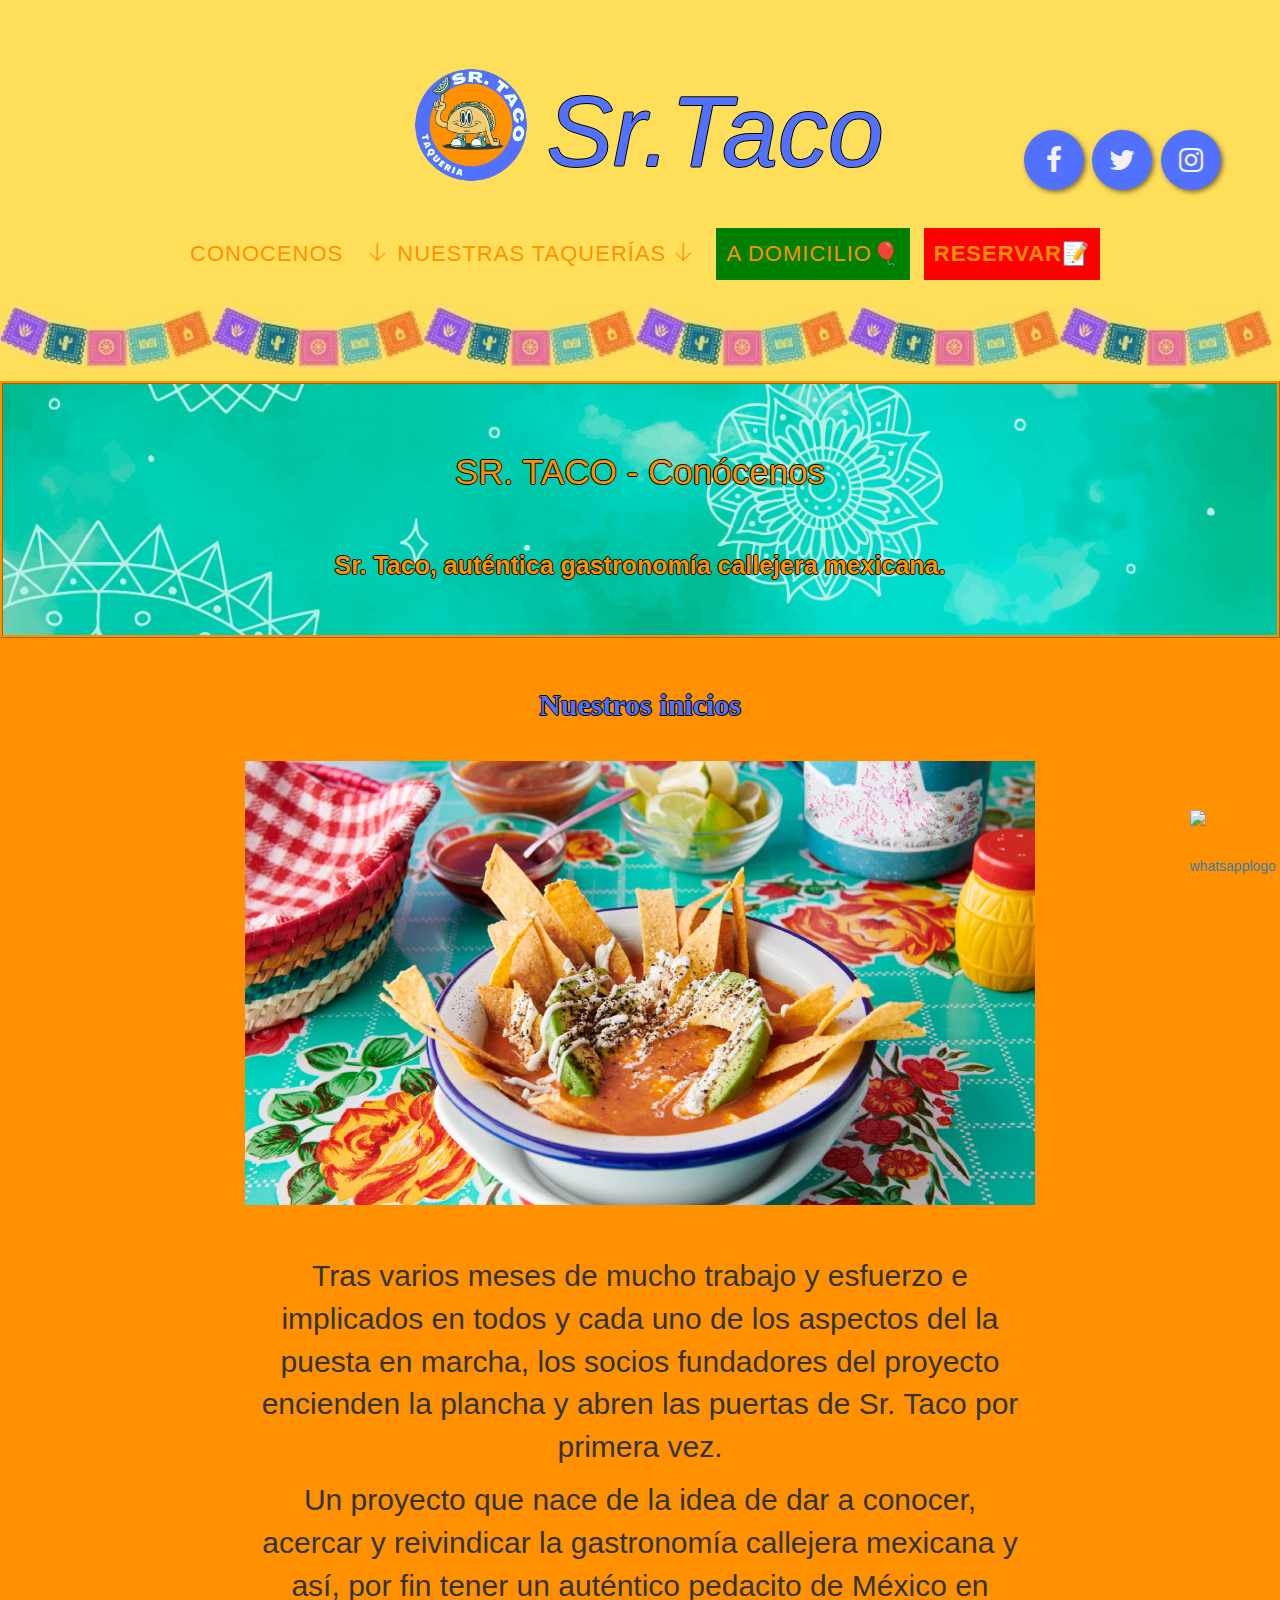
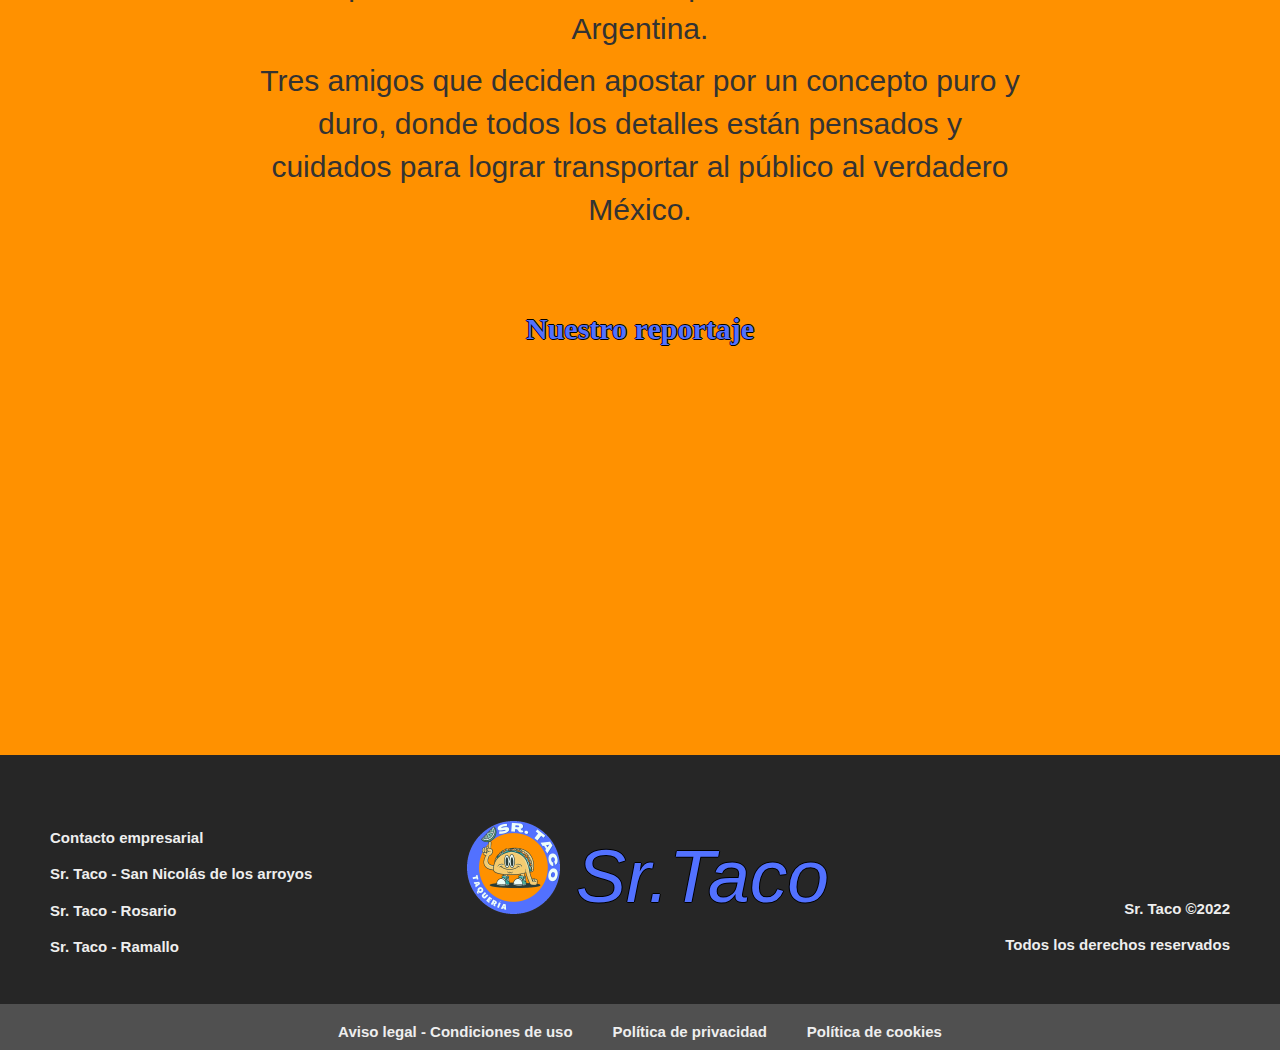
==== conocenos.html @ 188990c9 "Primer commit" ====
<!DOCTYPE html>
<html lang="en">
<head>
    <meta charset="UTF-8">
    <meta http-equiv="X-UA-Compatible" content="IE=edge">
    <meta name="viewport" content="width=device-width, initial-scale=1.0">
    <title>Sr. Taco - Conocenos</title>
    <link rel="stylesheet" href="Pagina.css">
    <link rel="stylesheet" href="https://stackpath.bootstrapcdn.com/font-awesome/4.7.0/css/font-awesome.min.css">
    <link rel="stylesheet" href="https://maxcdn.bootstrapcdn.com/bootstrap/3.4.1/css/bootstrap.min.css">
    <link rel="stylesheet" href="https://cdnjs.cloudflare.com/ajax/libs/font-awesome/4.7.0/css/font-awesome.min.css">
    <script src="https://ajax.googleapis.com/ajax/libs/jquery/3.6.0/jquery.min.js"></script>
    <script src="https://cdn.jsdelivr.net/npm/swiffy-slider@1.5.3/dist/js/swiffy-slider.min.js" crossorigin="anonymous" defer></script>
<link href="https://cdn.jsdelivr.net/npm/swiffy-slider@1.5.3/dist/css/swiffy-slider.min.css" rel="stylesheet" crossorigin="anonymous">
    <script src="https://maxcdn.bootstrapcdn.com/bootstrap/3.4.1/js/bootstrap.min.js"></script>
</head>
<body>
    <header id="header">
       <div>
           <div id="logomain">
                <div>
                    <a style="text-decoration:none ;" href="Pagina.html"><h1 id="srtaco"><img id="logo" src="logo.png" alt="taqueria1">Sr.Taco</h1>
                    </a>
                </div>
            </div>
            <div>
                <section class="buttons">
                    <a style="text-decoration:none ;" href="http://facebook.com" class="fa fa-facebook" target="_blank"></a>
                    <a style="text-decoration:none ;" href="http://twitter.com" class="fa fa-twitter" target="_blank"></a>
                    <a style="text-decoration:none ;" href="http://instagram.com" class="fa fa-instagram" target="_blank"></a>
                </section> 
            </div>
            <nav id="navtop">
                <ul>
                    <li><a href="conocenos.html">CONOCENOS</a></li>
                    <li><a>🡣 NUESTRAS TAQUERÍAS 🡣</a>
                    <ul>
                        <li><a href="taqueria1.html">🌮 San Nicolás 🌮</a> </li>
                        <li><a href="taqueria2.html">🌮 Rosario 🌮</a> </li>
                        <li><a href="taqueria3.html">🌮 Ramallo 🌮</a> </li>
                    </ul>
                    <li style="background-color:green ; color: black; margin-left: 10px;"><a href="https://glovoapp.com/" target="_blank">A DOMICILIO🎈</a></li>
                    <li style="background-color:red ; color: white; margin-left: 10px;"><a href="https://wa.me/3364666535?text=Hola!%20Quisiera%20hacer%20una%20reservación,%20por%20favor." target="_blank"><b>RESERVAR📝</b></a> </li>
                    </li>
                </ul>
            </nav>
       </div>
    </header>
    <main id="body2">
    <div><img src="banner.jpg" alt="banner" style="width:100% ;"></div>
    <div class="btn-whatsapp">
            <a id="wssp" href="https://wa.me/3364666535?text=Hola!%20Quisiera%20hacer%20una%20reservación,%20por%20favor." target="_blank">
            <img src="http://s2.accesoperu.com/logos/btn_whatsapp.png" alt="whatsapplogo">
            </a>
        </div>
    <div class="bienvenidos">
        <div id="bienvenidos1">
            SR. TACO - Conócenos
        </div>
        <div id="bienvenidos5">
            <b>Sr. Taco, auténtica gastronomía callejera mexicana.</b>
        </div>
    </div>
    <div id="conocenos">
        <div id="comollegarmain">
            <h1 id="comollegar">Nuestros inicios</h1>
            <img id="conocenosimg" src="conocenos.jpg" alt="">
            <div id="conocenostxt">
                <p>Tras varios meses de mucho trabajo y esfuerzo e implicados en todos y cada uno de los aspectos del la puesta en marcha, los socios fundadores del proyecto encienden la plancha y abren las puertas de Sr. Taco por primera vez.</p>
                <p>Un proyecto que nace de la idea de dar a conocer, acercar y reivindicar la gastronomía callejera mexicana y así, por fin tener un auténtico pedacito de México en Argentina.</p>
                <p>Tres amigos que deciden apostar por un concepto puro y duro, donde todos los detalles están pensados y cuidados para lograr transportar al público al verdadero México.</p>
            </div>
        </div>
    </div>
    <div id="video">
        <div id="comollegarmain">
            <h1 id="comollegar">Nuestro reportaje</h1>
            <iframe width="560" height="315" src="https://www.youtube.com/embed/o6QqznswH6I" title="YouTube video player" frameborder="0" allow="accelerometer; autoplay; clipboard-write; encrypted-media; gyroscope; picture-in-picture" allowfullscreen></iframe>
        </div>
    </div>
    </main>
    <footer id="footer">
        <div style="margin-bottom: 50px ;">
            <div id="logomain">
                <div>
                    <a style="text-decoration:none ;" href="Pagina.html"><h1 id="srtacofoot"><img id="logofoot" src="logo.png" alt="taqueria1">Sr.Taco</h1>
                    </a>
                </div>
            </div>
            <div style="margin-top:-50px ;">
                <a style="text-decoration:none ;" href="contacto.html"><h2 id="restfoot">Contacto empresarial</h2>
                </a>
                <a style="text-decoration:none ;" href="taqueria1.html"><h2 id="restfoot">Sr. Taco - San Nicolás de los arroyos</h2>
                </a>
                <a style="text-decoration:none ;" href="taqueria2.html"><h2 id="restfoot">Sr. Taco - Rosario</h2>
                </a>
                <a style="text-decoration:none ;" href="taqueria3.html"><h2 id="restfoot">Sr. Taco - Ramallo</h2>
                </a>
            </div>
            <div id="derechos">
                <h2 id="derechosfoot">Sr. Taco ©2022</h2>
                <h2 id="derechosfoot">Todos los derechos reservados</h2>
            </div>
        </div>
        <div id=avisos>
            <div id="avisos2">
                <a href="avisolegal.html"><h2 class="aviso">Aviso legal - Condiciones de uso</h2>
                </a>
            </div>
            <div id="avisos2">
                <a href="privacidad.html"><h2 class="aviso">Política de privacidad</h2>
                </a>
            </div>
            <div id="avisos2">
                <a href="cookies.html"><h2 class="aviso">Política de cookies</h2>
                </a>
            </div>
        </div>
    </footer>
</body>
</html>
---- Pagina.css ----
*{
    margin: 0;
    padding: 0;
    box-sizing: content-box;
}

/* Header */

#header{
    background-color:#FFDE59 ; 
}

#logomain{
    display:flex ; 
    justify-content: center; 
    width: 100%;
}

#srtaco{
    text-align: center;
    font-size: 100px ;
    margin-top: 0px;
    padding-top: 50px;
    margin-bottom: -100px;
    font-style: italic;
    color: #5271FF;
    text-shadow: -1px 0 black, 0 1px black, 1px 0 black, 0 -1px black;
}

#logo{
    max-width: 150px;
    max-height: 150px;
    margin-bottom: 30px;
}
 
.buttons{
    min-width: 100px;
    justify-content: space-around;
    padding-left:80%;
    padding-bottom: 3% ;
    font-size: 30px;
}

.buttons a {
    text-decoration: none;
    font-size: 28px;
    width: 60px;
    height: 60px;
    line-height: 60px;
    text-align: center;
    background:#5271FF;
    color: #f1f1f1;
    border-radius: 50%;
    box-shadow: 2px 2px 5px rgba(0, 0, 0, .5);
    transition: all .4s ease-in-out;
}

.buttons a:hover {
    transform: scale(1.2);
}


@media (max-width:700px){
    #header{
        flex-direction: column;
    }

    .buttons{
        margin-left: 30px;
    }
}

/* Nav */

#navtop{
    text-align: center;
    width:100% ;
    background-color:#FFDE59;
}

#navtop ul{
    list-style:none;
    background-color:#FFDE59;
    display: inline-block;
}

#navtop ul a{
    display:block;
    color: #FF9100;
    font-weight:400;
    text-decoration:solid;
    font-family: Arial, Helvetica, sans-serif;
    font-size:22px;
    padding:10px;
    text-transform:uppercase;
    letter-spacing:1px;
}

#navtop ul li{
    position:relative;
    background-color: #FFDE59;
    display: inline-block;
    transition: all .2s ease-in-out;
}

#navtop ul li:hover {
    background:#5271FF;
}

#navtop ul ul{
    display:none;
    position:absolute;
    top:100%;
    left:0;
    background:#FFDE59;
    border-style:ridge;
    padding:0;
}

#navtop ul ul li{
    float:none;
    width: 330px;
    border-style: ridge;
}

#navtop ul ul a {
    line-height:120%;
    padding:10px 15px;
}

#navtop ul li:hover > ul {
    display: block;
}

/* Body */

#body2{
    background-color:#FF9100;
    width: 100%;
    background-image: url(fondoinv.png);
}

/* Boton Wssp */

.btn-whatsapp {
    display:block;
    width:70px;
    height:70px;
    color:#fff;
    position: fixed;
    right:20px;
    bottom:20px;
    border-radius:50%;
    line-height:80px;
    text-align:center;
    z-index:999;
}

#wssp :hover{
    transform: scale(1.2);
}

/* Bienvenidos */

.bienvenidos{
    background-image:url(fondodos.jpg) ; 
    background-size:cover ;
    background-position: center;
    background-repeat: no-repeat;
    background-attachment: fixed;
    width: 100% ; 
    border-style:ridge ; 
    border-color:#ff9100;
}

#bienvenidos1{
    font-size:35px; 
    font-family:Impact, Haettenschweiler, 'Arial Narrow Bold', sans-serif; 
    color:#FF9100;
    text-shadow: -1px 0 black, 0 1px black, 1px 0 black, 0 -1px black; 
    text-align: center; 
    padding-top: 5%;
}

#bienvenidos2{
    font-size:30px; 
    color:#ff9100;
    text-shadow: -1px 0 black, 0 1px #000000, 1px 0 black, 0 1px black; 
    text-align: center;  
    padding-top: 3%; 
    font-family: sans-serif;
}

#bienvenidos3{
    font-size:30px; 
    color:#FF9100;
    text-shadow: -1px 0 black, 0 1px black, 1px 0 black, 0 -1px black; 
    text-align: center;  
    padding-top: 0%; 
    font-family: sans-serif;
}

#bienvenidos4{
    font-size:25px; 
    color:#FF9100;
    text-shadow: -1px 0 black, 0 1px black, 1px 0 black, 0 -1px black; 
    text-align: center;  
    margin-top: 4%; 
    margin-bottom: 4%; 
    font-family: sans-serif;
}

/* Nuestras taquerias */

#fondores{
    background-image: url(fondo.jpg);
    background-size:cover ;
    background-position: center;
    background-repeat: no-repeat;
    left: 0%; 
    width: 100%; 
    padding-bottom: 160px; 
    padding-top: 15px;
}

#nuestras{
    text-align:center; 
    justify-content: center; 
    font-weight:bold ; 
    margin-top: 150px; 
    font-family: fantasy; 
    font-size: 40px; 
    color:#000000 ;
}

#direccion{
    text-decoration: none ; 
    color: #000000;
}

#restaurantes{
    display: flex;
    margin: 10px;
    flex-wrap: wrap;
    justify-content: center;
}

#restaurantes img{
    width: 320px;
    height: 240px;
    margin: 15px;
    flex-wrap:wrap;
    justify-content: center;
}

.imagtaq :hover{
    transform: scale(1.05);
}

#restaurantes p{
    font-size: 15px;
    margin: 15px;
    text-align: center;
    font-family: sans-serif;
}

.reservar{
    border: 1px solid red;
    padding: 10px;
    background-color:red;
    color:black;
    text-decoration: none;
    text-transform: uppercase;
    font-family: 'Helvetica', sans-serif;
    border-radius: 50px;
    width: 200px;
    font-size: 20px;
    text-align: center;
    margin-left: 25%;
}

/* Opiniones, Merch y Formulario */

#carrucel{
    width:100% ; 
    display: table; 
    background-color: #ff9100;
}

/* Carrucel */

#carrucel2{
    float: left; 
    width: 85%;
}

#queopinan{
    text-align:center; 
    font-family: fantasy; 
    justify-content: center; 
    font-weight:bold ; 
    margin: 30px ; 
    font-size: 30px;
    text-shadow: -1px 0 black, 0 1px black, 1px 0 black, 0 -1px black; 
    color: #5271FF;
}

.contenedorcomentarios{
    display: flex;
    flex-wrap: wrap;
    justify-content: center;
}

.comentarios{
    margin: 15px;
    max-width: 240px;
    height: 400px;
    margin-bottom: 60px;
}

.imgcomentario{
    border-radius: 50%;
    width: 50px;
}

.fechacarrucel{
    margin-bottom: 10px;
}

.opinioncliente{
    margin-top: 10px;
    font-size: 20px;
}


/* Aside/Merch */

#aside{
    background-color:#FFDE59 ; 
    float: right; 
    max-width: 15% ; 
    max-height: 100%;
    padding-bottom: 15px; 
    padding-top: 15px;
}

#aside2{
    background-color:#FFDE59; 
    justify-content: center; 
    text-align: center;
    align-content: center;
}

#nuestramerch{
    text-align:center; 
    font-family: fantasy; 
    justify-content: center; 
    font-weight:bold ; 
    font-size:20px;
    color: #5271FF;
    text-shadow: -1px 0 black, 0 1px black, 1px 0 black, 0 -1px black; 
}

.merch{
    flex-wrap: wrap;
    justify-content: center;
    background-color: #FFDE59;
}

.merch img{
    max-width:75%;
    max-height:75%;
    border-radius: 40px;
    border-style:inset ;
    border-color:#5271FF ;
    flex-wrap: wrap;
    justify-content: center;
    background-color: #FFDE59;
}

.merch img:hover {
    transform:scale(0.9)
}

.merch p{
    font-size: 15px;
    font-weight: bold;
    font-family: sans-serif;
}

.precio:hover {
    transform:scale(1.1)
}

/* Formulario */

#formulariomain{
    float: left; 
    width: 85%; 
    padding-bottom: 30px;
}

#dejanos{
    text-align:center; 
    font-family: fantasy; 
    justify-content: center; 
    font-weight:bold ; 
    margin: 50px ; 
    font-size: 30px;
    text-shadow: -1px 0 black, 0 1px black, 1px 0 black, 0 -1px black; 
    color: #5271FF;
}

#formulario{
    max-width:450px; 
    font-size: 20px; 
    margin:auto
}

.input-icons i {
    position: absolute;
}
  
.input-icons {
    width: 100%;
    margin-bottom: 10px;
}
  
.icon {
    padding: 10px;
    color: #FF9100;
    min-width: 50px;
    text-align: center;
}
  
.input-field {
    width: 100%;
    padding: 10px;
    text-align: center;
}

/* Equipo */

#equipomain{
    background-color:#FF9100 ;
    margin-top: -30px;
}

#nuestroequipo{
    text-align:center; 
    margin: 30px; 
    padding-top: 50px; 
    font-family: fantasy; 
    justify-content: center; 
    font-weight:bold ; 
    font-size: 50px;
    text-shadow: -1px 0 black, 0 1px black, 1px 0 black, 0 -1px black; 
    color: #5271FF;
}

.equipo{
    margin: 50px;
}

.equipo img{
    width: 150px;
    border-radius: 50%;
}

#dueño{
    display:flex ; 
    width: 100%; 
    justify-content: center; 
    text-align: center;
    margin-bottom: -75px;
}

#nombreequipo{
    font-size:35px ;
    font-family: fantasy;
}

#cargoequipo{
    font-size:25px ;
    font-family: fantasy; 
    margin-top: -15px;
}

/* Footer */

#footer{
    background-color: rgba(0, 0, 0, 0.85);
    width:100% ; 
    color:#eee;
}

#logofoot{
    max-width: 125px;
    max-height: 125px;
    margin-bottom: 30px;
}

#srtacofoot{
    text-align: center;
    font-size: 75px ;
    margin-top: 0px;
    padding-top: 50px;
    margin-bottom: -100px;
    font-style: italic;
    color: #5271FF;
    text-shadow: -1px 0 black, 0 1px black, 1px 0 black, 0 -1px black;
}

#restfoot{
    font-size: 15px;
    color:#eee;
    margin-left: 50px;
    font-weight: bold;
}

#derechos{
    text-align: end;
    margin-top:-75px
}

#derechosfoot{
    font-size: 15px;
    color:#eee;
    margin-right: 50px;
    font-weight: bold;
}

#avisos{
    display: flex;
    background-color:rgb(80, 80, 80);
    justify-content: center;
    flex-wrap: wrap;
}

.aviso{
    font-size: 15px;
    color:#eee;
    font-weight: bold;
}

#avisos2{
    margin-right: 20px;
    margin-left: 20px;
}

/* Páginas aledaneas */

#body{
    font-size: 50px;
    background-color:#FF9100;
    width: 100%;
}

#bienvenidos5{
    font-size:25px; 
    color:#FF9100;
    text-shadow: -1px 0 black, 0 1px black, 1px 0 black, 0 -1px black; 
    text-align: center;  
    margin: 4%;
    font-family: sans-serif;
}

#carrucel3{
    width:100% ; 
    display: flex; 
    background-color: #ff9100;
    justify-content: center;
}

#carrucelaltmain{
    width: 65%;
    margin-top: 0px;
    margin-bottom: 50px;
}

#carrucelimgalt{
    max-width: 100%;
    max-height: 100%;
    margin-bottom: 60px;
}

#horarios{
    text-align:center; 
    font-family: fantasy; 
    justify-content: center; 
    font-weight:bold ; 
    font-size: 30px;
    text-shadow: -1px 0 black, 0 1px black, 1px 0 black, 0 -1px black; 
    color: #5271FF;
}

#horarios2{
    font-size: 25px;
    font-family:Impact, Haettenschweiler, 'Arial Narrow Bold', sans-serif; 
    color:#FF9100;
    text-shadow: -1px 0 black, 0 1px black, 1px 0 black, 0 -1px black; 
}

#horarios3{
    font-size: 25px;
    font-family:Impact, Haettenschweiler, 'Arial Narrow Bold', sans-serif; 
    color:#FF9100;
    text-shadow: -1px 0 black, 0 1px black, 1px 0 black, 0 -1px black; 
}

#horarios4{
    font-size: 25px;
    font-family:Impact, Haettenschweiler, 'Arial Narrow Bold', sans-serif; 
    color:#FF9100;
    text-shadow: -1px 0 black, 0 1px black, 1px 0 black, 0 -1px black; 
}

#horarios5{
    font-size: 25px;
    font-family:Impact, Haettenschweiler, 'Arial Narrow Bold', sans-serif; 
    color:#FF9100;
    text-shadow: -1px 0 black, 0 1px black, 1px 0 black, 0 -1px black; 
}

.reservar2{
    border: 1px solid red;
    padding: 10px;
    background-color:red;
    color:black;
    text-decoration: none;
    text-transform: uppercase;
    font-family: 'Helvetica', sans-serif;
    border-radius: 50px;
    width: 200px;
    font-size: 20px;
    text-align: center;
}

#comollegarmain{
    width: 100%;
    justify-content: center;
    text-align: center;
}

#comollegar{
    text-align:center; 
    font-family: fantasy; 
    justify-content: center; 
    font-weight:bold ; 
    padding: 30px ; 
    font-size: 30px;
    text-shadow: -1px 0 black, 0 1px black, 1px 0 black, 0 -1px black; 
    color: #5271FF;
}

#map{
    width: 100%; 
    padding-left:0% ; 
    margin-bottom: 75px;
    text-align: center;
}

/* Conócenos */

#conocenos{
    background-color: #FF9100;
    width:100% ;
    text-align: center;
}

#conocenosimg{
    max-width:100%;
    max-height:100%;
}

#conocenostxt{
    background-color: #FF9100;
    font-size: 30px;
    margin-left: 20%;
    margin-right: 20%;
    margin-top: 50px;
    text-decoration: solid;
}

#video{
    width: 100%; 
    padding-left:0% ; 
    margin-top: 50px; 
    padding-bottom: 50px;
    text-align: center;
}

/* Contacto */

#label{
    font-size: 20px;
}

#contacto2{
    text-align:center; 
    font-family: fantasy; 
    justify-content: center; 
    font-weight:bold ; 
    margin: 30px ; 
    font-size: 30px;
    text-shadow: -1px 0 black, 0 1px black, 1px 0 black, 0 -1px black; 
    color: #5271FF;
}

.form {
    max-inline-size: 550px;
    margin: auto;
  }
  
  .form label {
    display: block;
    margin-block-start: 1em;
    margin-block-end: .5em;
    padding-inline-start: .5em;
  }
  
  .form label span {
    color: #DA1414;
  }
  
  .form input, .form textarea {
    box-sizing: border-box;
    width: 100%;
    font-size: 1rem;
    padding: .8em;
    border-radius: .5em;
    border: 1px solid #858C94;
  }
  .form textarea {
    margin-block-end: 2em;
    font-family: inherit;
  }
  
  input::-webkit-input-placeholder {
    color: #0F0A0A88;
  }
  
  
  .contact {
    margin-block-end: 5em;
}

#mailto {
    opacity: 0;
  }
  
  @media screen and (min-width: 768px) {
    .hero-content {
      display: grid;
      grid-template-columns: 1fr 1fr;
      grid-template-areas: "description image";
    }
  
    .hero-description {
      grid-area: description;
    }
  
    .hero-image {
      grid-area: image;
    }
    .hero-image img {
      inline-size: 500px;
      margin-top: -50px;
    }
  
    .pre-projects-content {
      max-inline-size: 900px;
      margin: auto;
    }
  
    .project {
      grid-template-areas: "description image";
      grid-template-columns: 1fr 1fr;
      grid-column-gap: 3em;
    }
    .project-cta {
      display: flex;
      align-items: center;
      gap: 1em;
    }
    .project-cta button + button {
      margin: 0;
    }
  
    .testimony {
      margin: auto;
      padding: 5em;
      text-align: center;
    }
    .testimony-copy {
      font-size: 2.2em;
      line-height: 55px;
    }
  
    .testimony-title {
      font-size: 1.5em;
    }
    .project, .testimony {
      margin-block: 5em;
    }
  
    .form .tag span {
      display: block;
      text-align: center;
    }
  
}
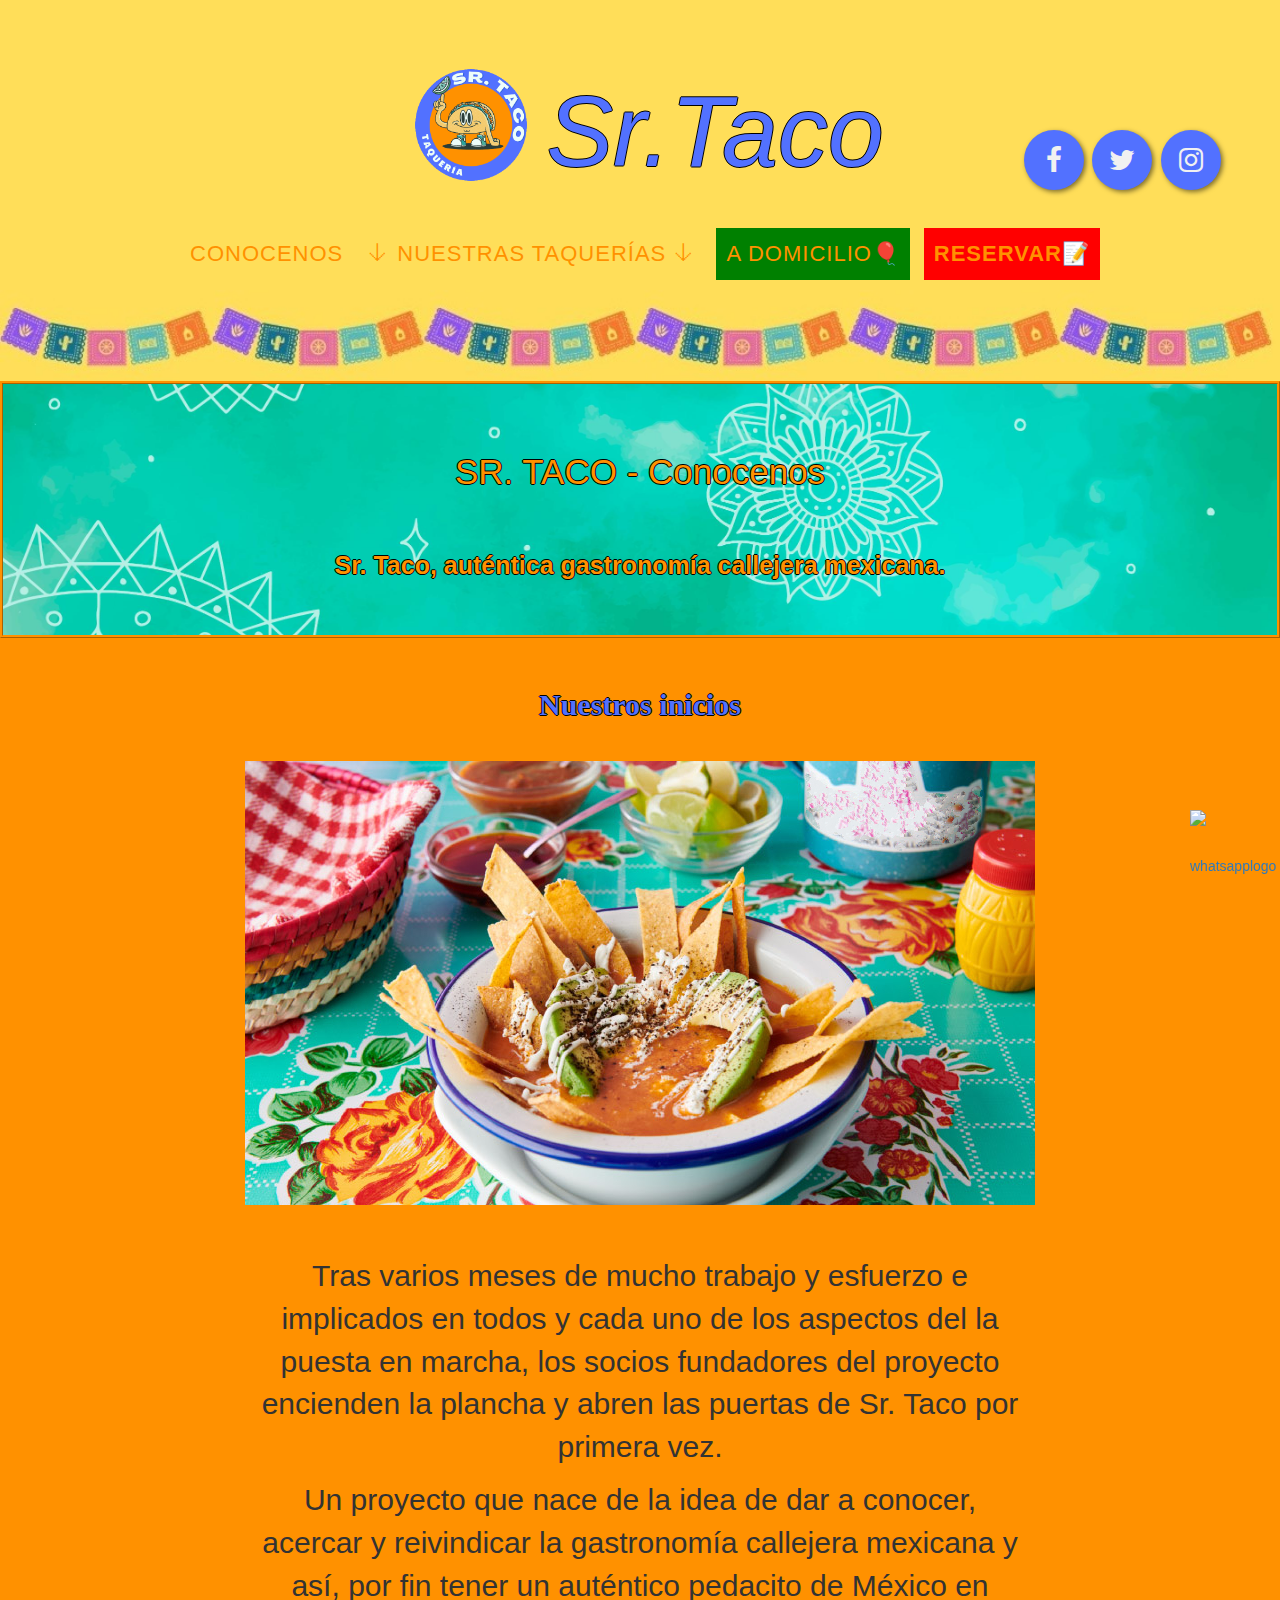
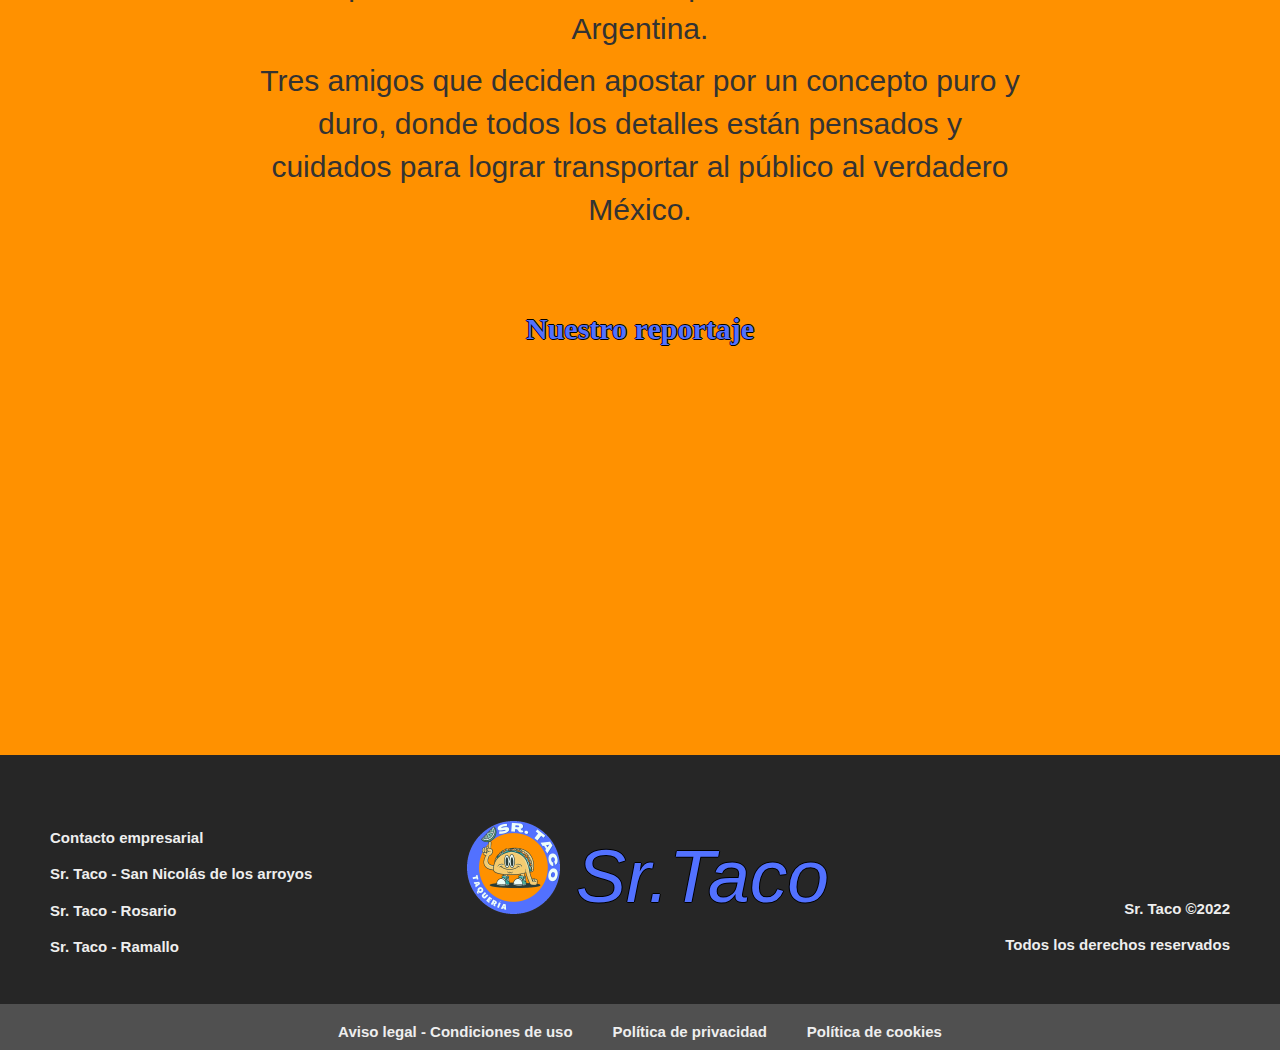
==== commit 7aa696e0: "Primer commit" ====
--- a/conocenos.html
+++ b/conocenos.html
@@ -55,7 +55,7 @@
         </div>
     <div class="bienvenidos">
         <div id="bienvenidos1">
-            SR. TACO - Conócenos
+            SR. TACO - Conocenos
         </div>
         <div id="bienvenidos5">
             <b>Sr. Taco, auténtica gastronomía callejera mexicana.</b>
